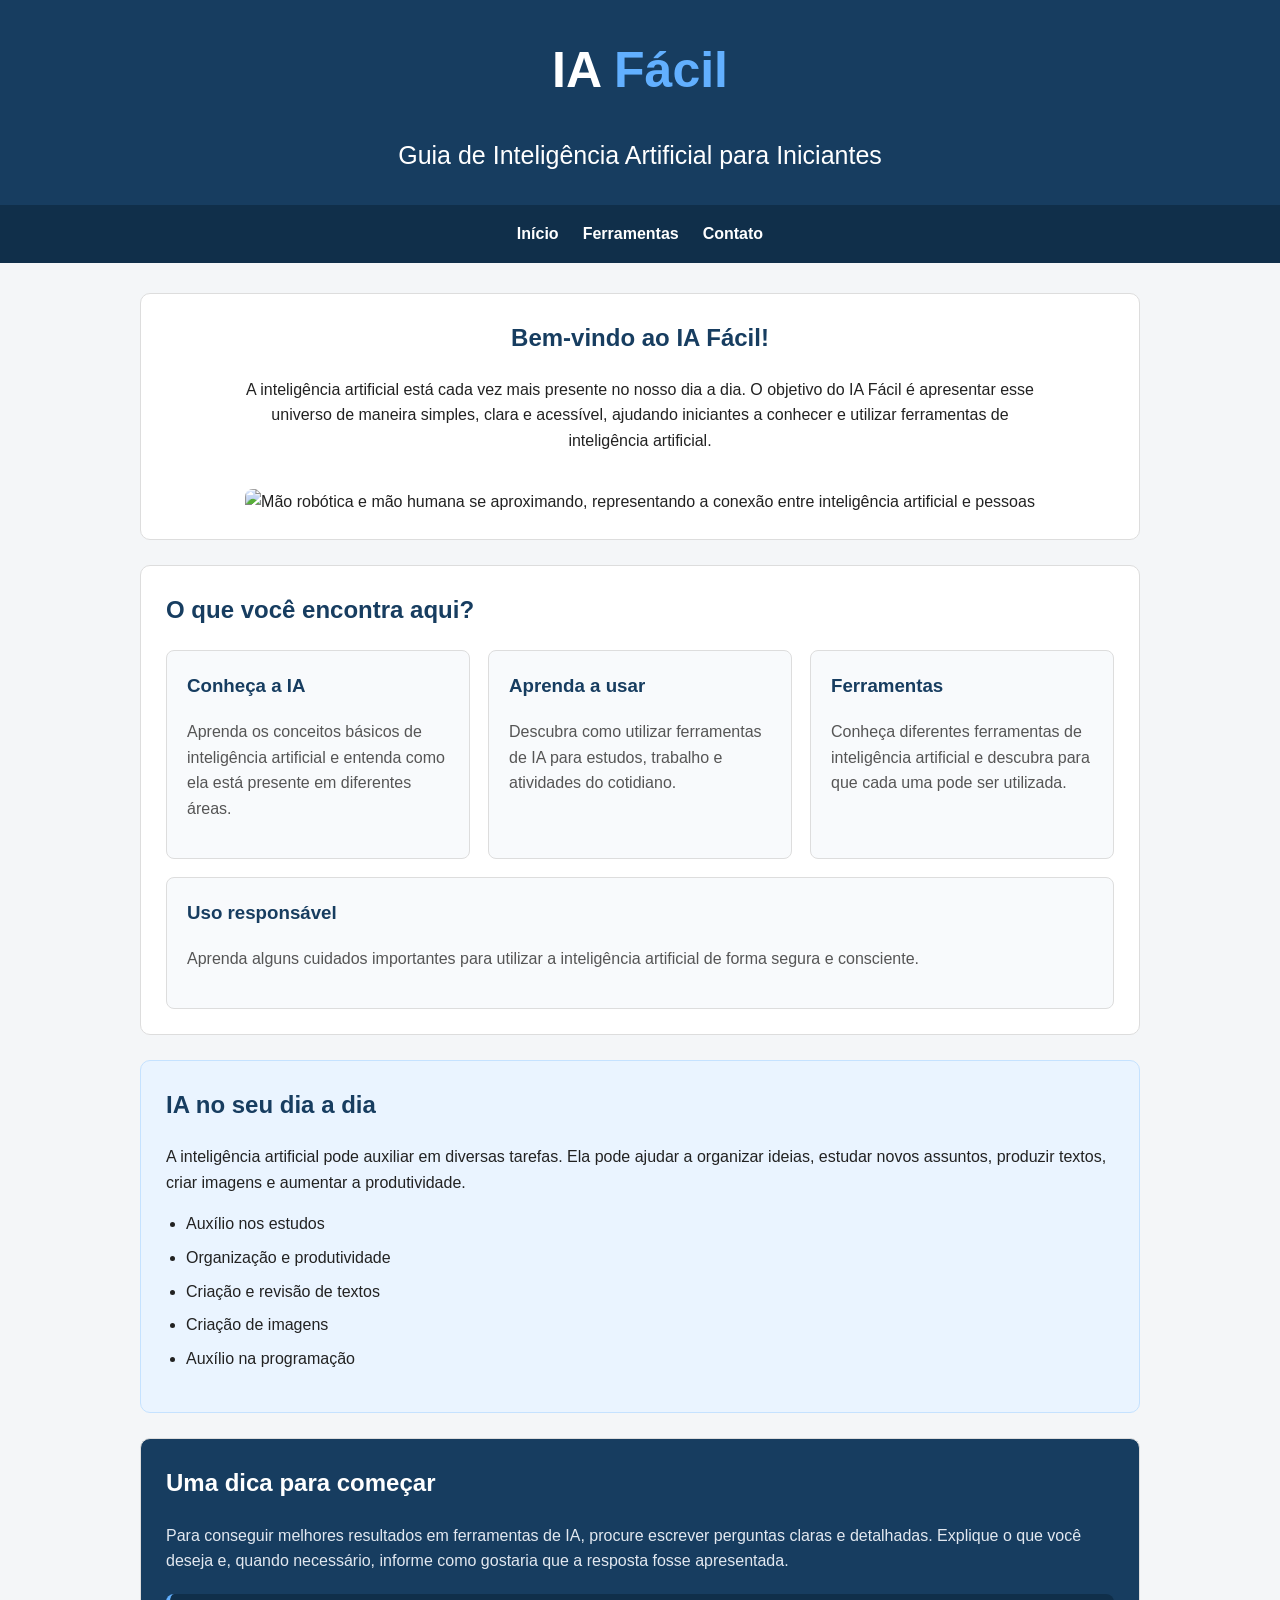
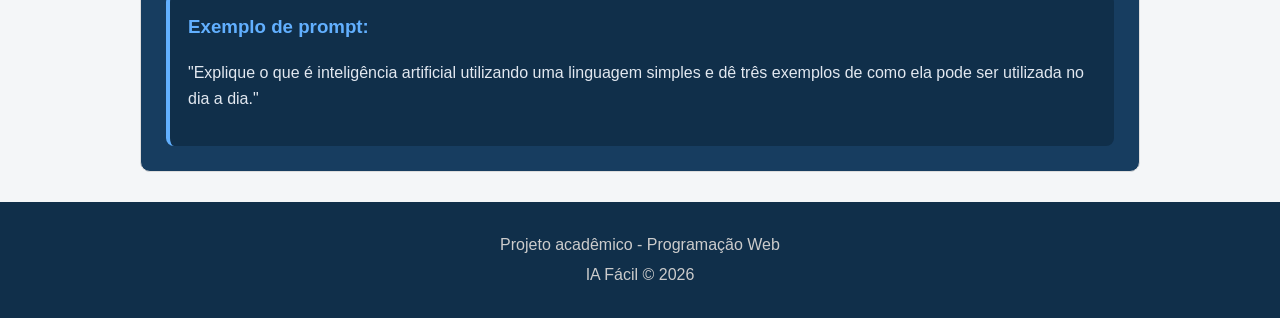
==== index.html @ 2cbe5725 "att" ====
<!doctype html>
<html lang="pt-BR">
  <head>
    <meta charset="UTF-8" />
    <meta name="viewport" content="width=device-width, initial-scale=1.0" />

    <title>IA Fácil - Guia de Inteligência Artificial</title>

    <link rel="stylesheet" href="css/style.css" />
  </head>

  <body>
    <header>
      <div class="cabecalho">
        <h1>
          <a href="index.html">IA <span>Fácil</span></a>
        </h1>

        <p>Guia de Inteligência Artificial para Iniciantes</p>
      </div>

      <nav>
        <a href="index.html">Início</a>
        <a href="servicos.html">Ferramentas</a>
        <a href="contato.html">Contato</a>
      </nav>
    </header>

    <main>
      <section class="apresentacao">
        <h2>Bem-vindo ao IA Fácil!</h2>

        <p>
          A inteligência artificial está cada vez mais presente no nosso dia a
          dia. O objetivo do IA Fácil é apresentar esse universo de maneira
          simples, clara e acessível, ajudando iniciantes a conhecer e utilizar
          ferramentas de inteligência artificial.
        </p>

        <img
          src="img/portal.jpg"
          alt="Mão robótica e mão humana se aproximando, representando a conexão entre inteligência artificial e pessoas"
        />
      </section>

      <section>
        <h2>O que você encontra aqui?</h2>

        <div class="cards">
          <article class="card">
            <h3>Conheça a IA</h3>

            <p>
              Aprenda os conceitos básicos de inteligência artificial e entenda
              como ela está presente em diferentes áreas.
            </p>
          </article>

          <article class="card">
            <h3>Aprenda a usar</h3>

            <p>
              Descubra como utilizar ferramentas de IA para estudos, trabalho e
              atividades do cotidiano.
            </p>
          </article>

          <article class="card">
            <h3>Ferramentas</h3>

            <p>
              Conheça diferentes ferramentas de inteligência artificial e
              descubra para que cada uma pode ser utilizada.
            </p>
          </article>

          <article class="card">
            <h3>Uso responsável</h3>

            <p>
              Aprenda alguns cuidados importantes para utilizar a inteligência
              artificial de forma segura e consciente.
            </p>
          </article>
        </div>
      </section>

      <section class="destaque">
        <h2>IA no seu dia a dia</h2>

        <p>
          A inteligência artificial pode auxiliar em diversas tarefas. Ela pode
          ajudar a organizar ideias, estudar novos assuntos, produzir textos,
          criar imagens e aumentar a produtividade.
        </p>

        <ul>
          <li>Auxílio nos estudos</li>
          <li>Organização e produtividade</li>
          <li>Criação e revisão de textos</li>
          <li>Criação de imagens</li>
          <li>Auxílio na programação</li>
        </ul>
      </section>

      <section class="prompts">
        <h2>Uma dica para começar</h2>

        <p>
          Para conseguir melhores resultados em ferramentas de IA, procure
          escrever perguntas claras e detalhadas. Explique o que você deseja e,
          quando necessário, informe como gostaria que a resposta fosse
          apresentada.
        </p>

        <div class="exemplo">
          <h3>Exemplo de prompt:</h3>

          <p>
            "Explique o que é inteligência artificial utilizando uma linguagem
            simples e dê três exemplos de como ela pode ser utilizada no dia a
            dia."
          </p>
        </div>
      </section>
    </main>

    <footer>
      <p>Projeto acadêmico - Programação Web</p>

      <p>IA Fácil &copy; 2026</p>
    </footer>
  </body>
</html>
---- css/style.css ----
/* Configurações gerais */

body {
    font-family: Arial, sans-serif;

    margin: 0;

    background-color: #f4f6f8;

    color: #222222;

    line-height: 1.6;
}


/* Cabeçalho */

header {
    background-color: #173d60;

    color: white;

    text-align: center;
}

.cabecalho {
    padding: 30px 20px;
}

.cabecalho h1 {
    margin: 0;

    font-size: 50px;
}

.cabecalho h1 span {
    color: #62b0ff;
}

.cabecalho h1 a {
    color: inherit;

    text-decoration: none;
}

.cabecalho p {
    margin-bottom: 0;

    font-size: 25px;
}


/* Menu */

nav {
    background-color: #102f4a;

    display: flex;

    justify-content: center;

    flex-wrap: wrap;

    gap: 24px;

    padding: 16px;
}

nav a {
    color: white;

    text-decoration: none;

    font-weight: bold;
}

nav a:hover {
    color: #62b0ff;
}


/* Conteúdo principal */

main {
    width: 90%;

    max-width: 1000px;

    margin: 30px auto;
}


/* Seções */

section {
    background-color: white;

    padding: 25px;

    margin-bottom: 25px;

    border: 1px solid #dddddd;

    border-radius: 10px;
}

section h2 {
    color: #173d60;

    margin-top: 0;
}


/* Apresentação */

.apresentacao {
    text-align: center;
}

.apresentacao p {
    max-width: 800px;

    margin: 0 auto 20px;
}

.apresentacao img {
    max-width: 100%;

    height: auto;

    border-radius: 8px;

    margin-top: 15px;
}


/* Cards */

.cards {
    display: flex;

    flex-wrap: wrap;

    gap: 18px;
}

.card {
    flex: 1;

    min-width: 200px;

    padding: 20px;

    border: 1px solid #dddddd;

    border-radius: 8px;

    background-color: #f8fafc;
}

.card h3 {
    color: #173d60;

    margin-top: 0;
}

.card p {
    color: #555555;
}

.card:hover {
    border-color: #62b0ff;

    box-shadow: 0 3px 8px #dddddd;
}


/* Seção de destaque */

.destaque {
    background-color: #eaf4ff;

    border-color: #c5e2ff;
}

.destaque ul {
    padding-left: 20px;
}

.destaque li {
    margin-bottom: 8px;
}


/* Seção de prompts */

.prompts {
    background-color: #173d60;

    color: white;
}

.prompts h2 {
    color: white;
}

.prompts p {
    color: #e2e8f0;
}

.exemplo {
    background-color: #102f4a;

    padding: 18px;

    margin-top: 20px;

    border-radius: 8px;

    border-left: 4px solid #62b0ff;
}

.exemplo h3 {
    color: #62b0ff;

    margin-top: 0;
}


/* Rodapé */

footer {
    background-color: #102f4a;

    color: #cccccc;

    text-align: center;

    padding: 25px;

    margin-top: 30px;
}

footer p {
    margin: 5px;
}


/* Responsividade */

@media (max-width: 600px) {

    .cabecalho h1 {
        font-size: 30px;
    }

    nav {
        flex-direction: column;

        gap: 8px;
    }

    main {
        width: 90%;
    }

    .cards {
        flex-direction: column;
    }

    section {
        padding: 20px;
    }

}
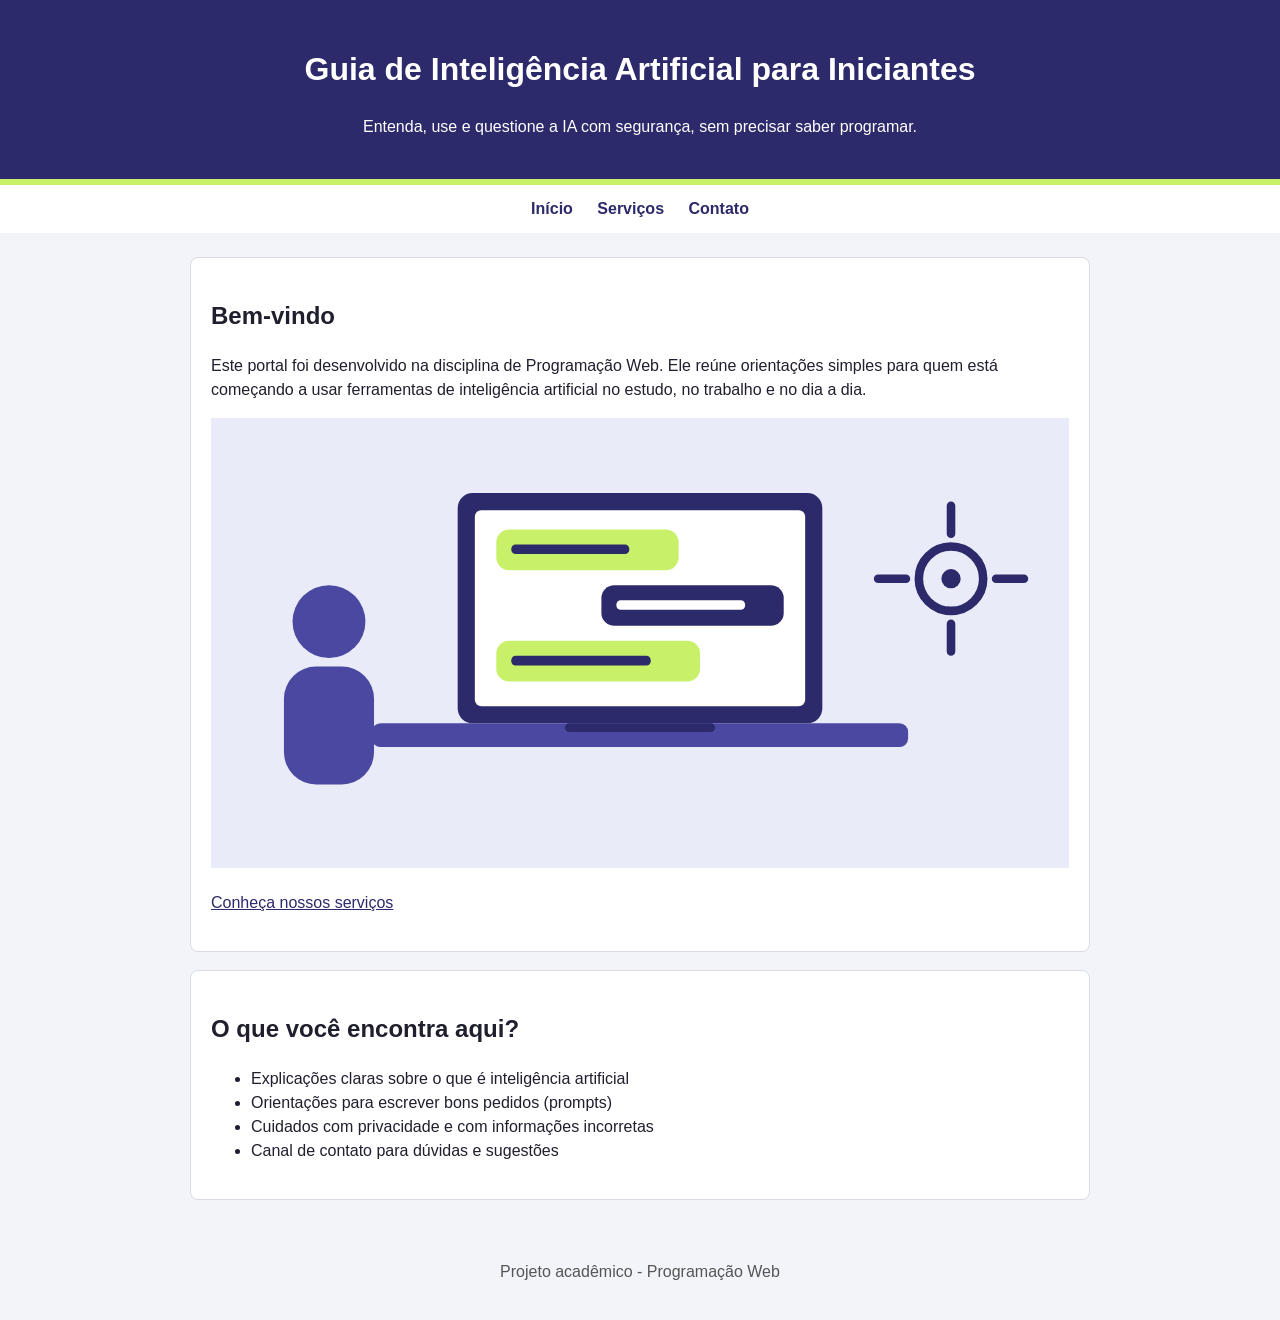
==== commit ab634cd0: "Adiciona validação JavaScript ao formulário" ====
--- a/index.html
+++ b/index.html
@@ -1,134 +1,45 @@
-<!doctype html>
+<!DOCTYPE html>
 <html lang="pt-BR">
-  <head>
-    <meta charset="UTF-8" />
-    <meta name="viewport" content="width=device-width, initial-scale=1.0" />
+<head>
+  <meta charset="UTF-8">
+  <meta name="viewport" content="width=device-width, initial-scale=1.0">
+  <title>Guia de IA para Iniciantes</title>
+  <link rel="icon" type="image/svg+xml" href="img/favicon.svg">
+  <link rel="stylesheet" href="css/style.css">
+</head>
+<body>
+  <header>
+    <h1>Guia de Inteligência Artificial para Iniciantes</h1>
+    <p>Entenda, use e questione a IA com segurança, sem precisar saber programar.</p>
+  </header>
 
-    <title>IA Fácil - Guia de Inteligência Artificial</title>
+  <nav>
+    <a href="index.html">Início</a>
+    <a href="servicos.html">Serviços</a>
+    <a href="contato.html">Contato</a>
+  </nav>
 
-    <link rel="stylesheet" href="css/style.css" />
-  </head>
+  <main>
+    <section>
+      <h2>Bem-vindo</h2>
+      <p>Este portal foi desenvolvido na disciplina de Programação Web. Ele reúne orientações simples para quem está começando a usar ferramentas de inteligência artificial no estudo, no trabalho e no dia a dia.</p>
+      <img src="img/portal.svg" alt="Pessoa conversando com um assistente de inteligência artificial em um computador">
+      <p><a href="servicos.html">Conheça nossos serviços</a></p>
+    </section>
 
-  <body>
-    <header>
-      <div class="cabecalho">
-        <h1>
-          <a href="index.html">IA <span>Fácil</span></a>
-        </h1>
+    <section>
+      <h2>O que você encontra aqui?</h2>
+      <ul>
+        <li>Explicações claras sobre o que é inteligência artificial</li>
+        <li>Orientações para escrever bons pedidos (prompts)</li>
+        <li>Cuidados com privacidade e com informações incorretas</li>
+        <li>Canal de contato para dúvidas e sugestões</li>
+      </ul>
+    </section>
+  </main>
 
-        <p>Guia de Inteligência Artificial para Iniciantes</p>
-      </div>
-
-      <nav>
-        <a href="index.html">Início</a>
-        <a href="servicos.html">Ferramentas</a>
-        <a href="contato.html">Contato</a>
-      </nav>
-    </header>
-
-    <main>
-      <section class="apresentacao">
-        <h2>Bem-vindo ao IA Fácil!</h2>
-
-        <p>
-          A inteligência artificial está cada vez mais presente no nosso dia a
-          dia. O objetivo do IA Fácil é apresentar esse universo de maneira
-          simples, clara e acessível, ajudando iniciantes a conhecer e utilizar
-          ferramentas de inteligência artificial.
-        </p>
-
-        <img
-          src="img/portal.jpg"
-          alt="Mão robótica e mão humana se aproximando, representando a conexão entre inteligência artificial e pessoas"
-        />
-      </section>
-
-      <section>
-        <h2>O que você encontra aqui?</h2>
-
-        <div class="cards">
-          <article class="card">
-            <h3>Conheça a IA</h3>
-
-            <p>
-              Aprenda os conceitos básicos de inteligência artificial e entenda
-              como ela está presente em diferentes áreas.
-            </p>
-          </article>
-
-          <article class="card">
-            <h3>Aprenda a usar</h3>
-
-            <p>
-              Descubra como utilizar ferramentas de IA para estudos, trabalho e
-              atividades do cotidiano.
-            </p>
-          </article>
-
-          <article class="card">
-            <h3>Ferramentas</h3>
-
-            <p>
-              Conheça diferentes ferramentas de inteligência artificial e
-              descubra para que cada uma pode ser utilizada.
-            </p>
-          </article>
-
-          <article class="card">
-            <h3>Uso responsável</h3>
-
-            <p>
-              Aprenda alguns cuidados importantes para utilizar a inteligência
-              artificial de forma segura e consciente.
-            </p>
-          </article>
-        </div>
-      </section>
-
-      <section class="destaque">
-        <h2>IA no seu dia a dia</h2>
-
-        <p>
-          A inteligência artificial pode auxiliar em diversas tarefas. Ela pode
-          ajudar a organizar ideias, estudar novos assuntos, produzir textos,
-          criar imagens e aumentar a produtividade.
-        </p>
-
-        <ul>
-          <li>Auxílio nos estudos</li>
-          <li>Organização e produtividade</li>
-          <li>Criação e revisão de textos</li>
-          <li>Criação de imagens</li>
-          <li>Auxílio na programação</li>
-        </ul>
-      </section>
-
-      <section class="prompts">
-        <h2>Uma dica para começar</h2>
-
-        <p>
-          Para conseguir melhores resultados em ferramentas de IA, procure
-          escrever perguntas claras e detalhadas. Explique o que você deseja e,
-          quando necessário, informe como gostaria que a resposta fosse
-          apresentada.
-        </p>
-
-        <div class="exemplo">
-          <h3>Exemplo de prompt:</h3>
-
-          <p>
-            "Explique o que é inteligência artificial utilizando uma linguagem
-            simples e dê três exemplos de como ela pode ser utilizada no dia a
-            dia."
-          </p>
-        </div>
-      </section>
-    </main>
-
-    <footer>
-      <p>Projeto acadêmico - Programação Web</p>
-
-      <p>IA Fácil &copy; 2026</p>
-    </footer>
-  </body>
+  <footer>
+    <p>Projeto acadêmico - Programação Web</p>
+  </footer>
+</body>
 </html>
--- a/css/style.css
+++ b/css/style.css
@@ -1,275 +1,139 @@
-/* Configurações gerais */
-
 body {
-    font-family: Arial, sans-serif;
-
-    margin: 0;
-
-    background-color: #f4f6f8;
-
-    color: #222222;
-
-    line-height: 1.6;
+  font-family: Arial, sans-serif;
+  margin: 0;
+  background-color: #f3f4fa;
+  color: #1f1f2e;
+  line-height: 1.5;
 }
 
-
-/* Cabeçalho */
-
 header {
-    background-color: #173d60;
-
-    color: white;
-
-    text-align: center;
+  background-color: #2c2a6b;
+  color: white;
+  padding: 24px;
+  text-align: center;
+  border-bottom: 6px solid #c8f169;
 }
 
-.cabecalho {
-    padding: 30px 20px;
+header a {
+  color: white;
+  text-decoration: underline;
+  text-decoration-color: transparent;
+  text-decoration-thickness: 2px;
+  text-underline-offset: 6px;
+  transition: text-decoration-color 0.3s;
 }
 
-.cabecalho h1 {
-    margin: 0;
-
-    font-size: 50px;
+header a:hover,
+header a:focus {
+  text-decoration-color: #c8f169;
 }
 
-.cabecalho h1 span {
-    color: #62b0ff;
-}
-
-.cabecalho h1 a {
-    color: inherit;
-
-    text-decoration: none;
-}
-
-.cabecalho p {
-    margin-bottom: 0;
-
-    font-size: 25px;
-}
-
-
-/* Menu */
-
 nav {
-    background-color: #102f4a;
-
-    display: flex;
-
-    justify-content: center;
-
-    flex-wrap: wrap;
-
-    gap: 24px;
-
-    padding: 16px;
+  background-color: #ffffff;
+  padding: 12px;
+  text-align: center;
 }
 
 nav a {
-    color: white;
-
-    text-decoration: none;
-
-    font-weight: bold;
+  color: #2c2a6b;
+  margin: 0 10px;
+  text-decoration: none;
+  font-weight: bold;
 }
 
-nav a:hover {
-    color: #62b0ff;
+nav a:hover,
+nav a:focus {
+  text-decoration: underline;
 }
 
-
-/* Conteúdo principal */
-
 main {
-    width: 90%;
-
-    max-width: 1000px;
-
-    margin: 30px auto;
+  width: 90%;
+  max-width: 900px;
+  margin: 24px auto;
 }
 
-
-/* Seções */
-
-section {
-    background-color: white;
-
-    padding: 25px;
-
-    margin-bottom: 25px;
-
-    border: 1px solid #dddddd;
-
-    border-radius: 10px;
+section, article {
+  background-color: white;
+  padding: 20px;
+  margin-bottom: 18px;
+  border: 1px solid #d9dbe8;
+  border-radius: 8px;
 }
 
-section h2 {
-    color: #173d60;
-
-    margin-top: 0;
+img {
+  max-width: 100%;
+  height: auto;
 }
 
-
-/* Apresentação */
-
-.apresentacao {
-    text-align: center;
+a {
+  color: #2c2a6b;
 }
 
-.apresentacao p {
-    max-width: 800px;
-
-    margin: 0 auto 20px;
+label {
+  display: block;
+  margin-top: 12px;
+  font-weight: bold;
 }
 
-.apresentacao img {
-    max-width: 100%;
-
-    height: auto;
-
-    border-radius: 8px;
-
-    margin-top: 15px;
+input, select, textarea {
+  width: 100%;
+  padding: 10px;
+  margin-top: 4px;
+  box-sizing: border-box;
 }
 
-
-/* Cards */
-
-.cards {
-    display: flex;
-
-    flex-wrap: wrap;
-
-    gap: 18px;
+button {
+  margin-top: 14px;
+  padding: 10px 18px;
+  cursor: pointer;
+  background-color: #2c2a6b;
+  color: white;
+  border: none;
+  border-radius: 6px;
+  font-size: 1rem;
 }
 
-.card {
-    flex: 1;
-
-    min-width: 200px;
-
-    padding: 20px;
-
-    border: 1px solid #dddddd;
-
-    border-radius: 8px;
-
-    background-color: #f8fafc;
+button:hover {
+  background-color: #4a48a0;
 }
 
-.card h3 {
-    color: #173d60;
-
-    margin-top: 0;
+input:focus, select:focus, textarea:focus, button:focus, a:focus {
+  outline: 3px solid #c8f169;
+  outline-offset: 2px;
 }
 
-.card p {
-    color: #555555;
+/* Aula 08: consulta de serviço */
+.consulta-servico {
+  border-left: 6px solid #c8f169;
 }
 
-.card:hover {
-    border-color: #62b0ff;
-
-    box-shadow: 0 3px 8px #dddddd;
+#resultado {
+  margin-top: 16px;
+  padding: 12px;
+  background-color: #f3f4fa;
+  border-radius: 6px;
+  min-height: 1.5em;
 }
 
-
-/* Seção de destaque */
-
-.destaque {
-    background-color: #eaf4ff;
-
-    border-color: #c5e2ff;
+/* Aula 10: cards criados pelo JavaScript */
+.card-servico {
+  border: 1px solid #ccc;
+  border-radius: 8px;
+  padding: 1rem;
+  margin-bottom: 1rem;
 }
 
-.destaque ul {
-    padding-left: 20px;
+/* Aula 12: mensagem do formulário */
+#mensagemForm {
+  margin-top: 16px;
+  padding: 12px;
+  background-color: #f3f4fa;
+  border-radius: 6px;
+  min-height: 1.5em;
 }
 
-.destaque li {
-    margin-bottom: 8px;
+footer {
+  text-align: center;
+  padding: 20px;
+  color: #555555;
 }
-
-
-/* Seção de prompts */
-
-.prompts {
-    background-color: #173d60;
-
-    color: white;
-}
-
-.prompts h2 {
-    color: white;
-}
-
-.prompts p {
-    color: #e2e8f0;
-}
-
-.exemplo {
-    background-color: #102f4a;
-
-    padding: 18px;
-
-    margin-top: 20px;
-
-    border-radius: 8px;
-
-    border-left: 4px solid #62b0ff;
-}
-
-.exemplo h3 {
-    color: #62b0ff;
-
-    margin-top: 0;
-}
-
-
-/* Rodapé */
-
-footer {
-    background-color: #102f4a;
-
-    color: #cccccc;
-
-    text-align: center;
-
-    padding: 25px;
-
-    margin-top: 30px;
-}
-
-footer p {
-    margin: 5px;
-}
-
-
-/* Responsividade */
-
-@media (max-width: 600px) {
-
-    .cabecalho h1 {
-        font-size: 30px;
-    }
-
-    nav {
-        flex-direction: column;
-
-        gap: 8px;
-    }
-
-    main {
-        width: 90%;
-    }
-
-    .cards {
-        flex-direction: column;
-    }
-
-    section {
-        padding: 20px;
-    }
-
-}
